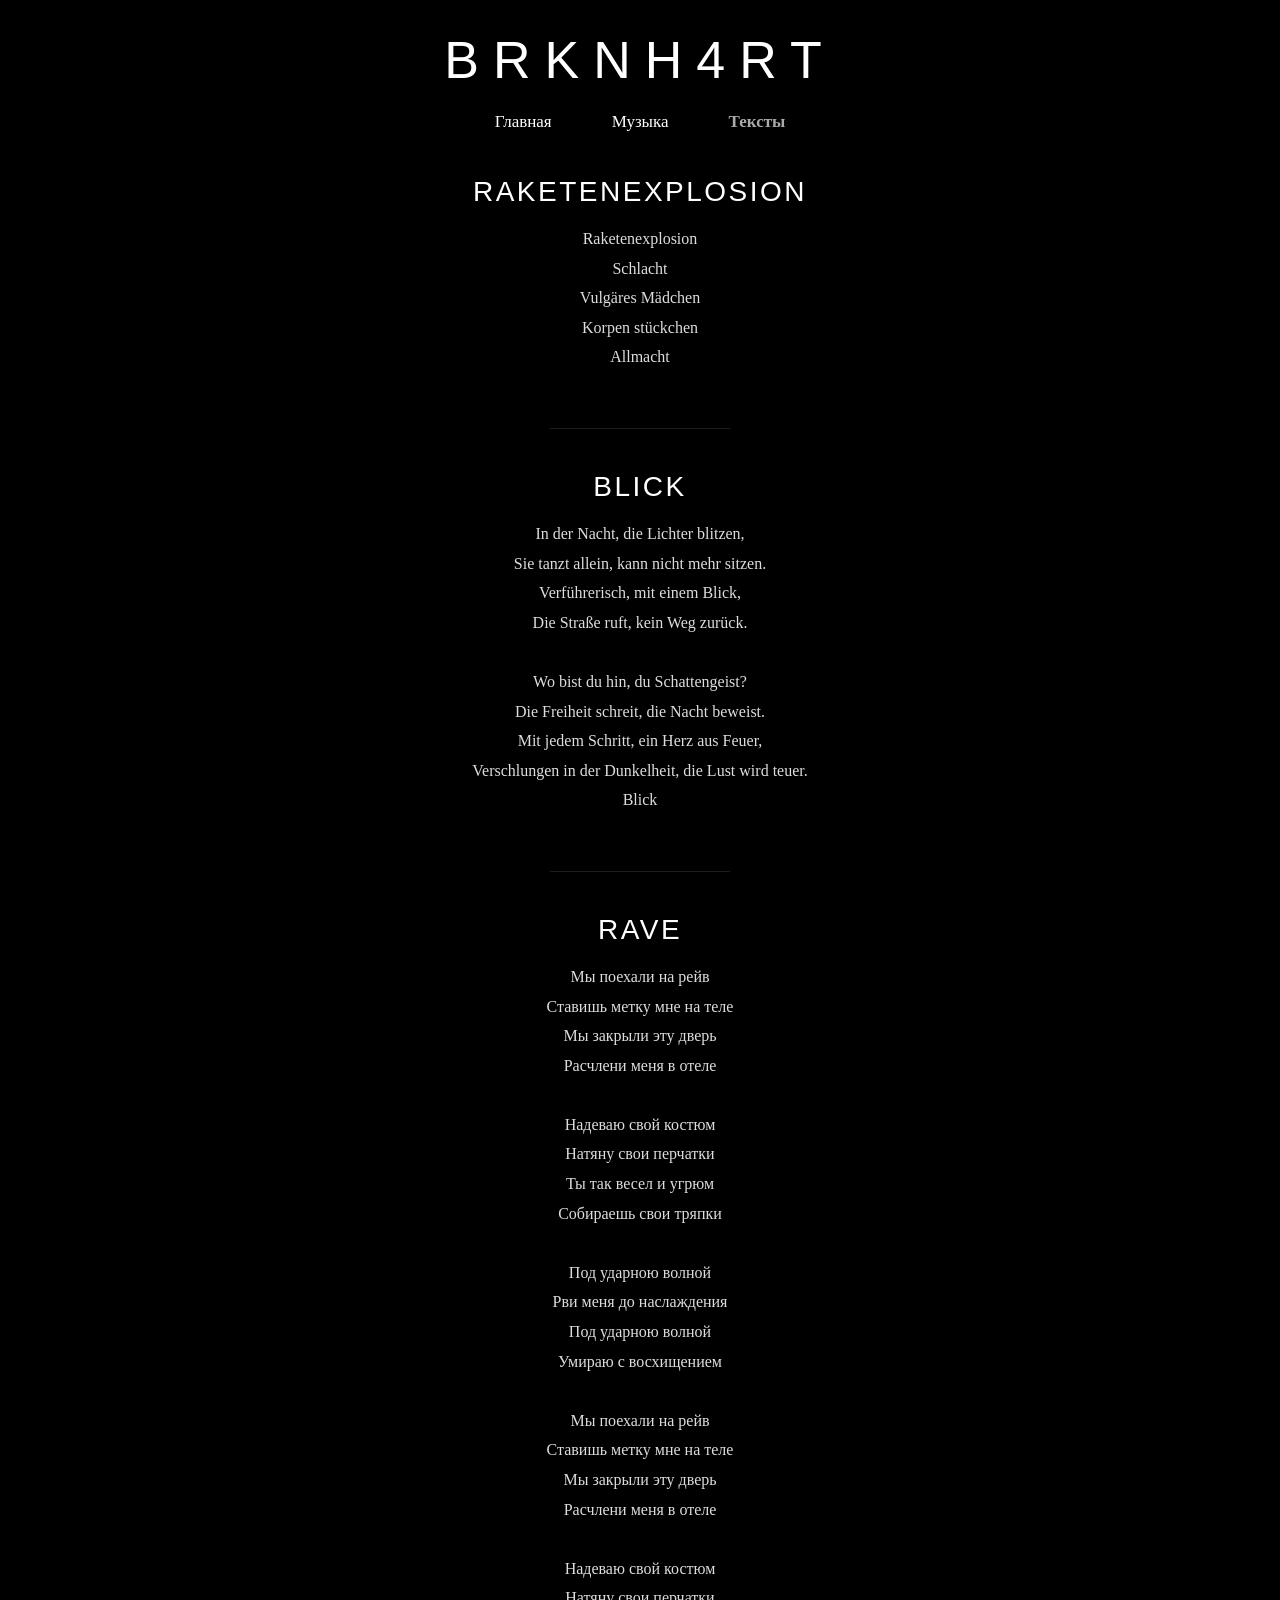
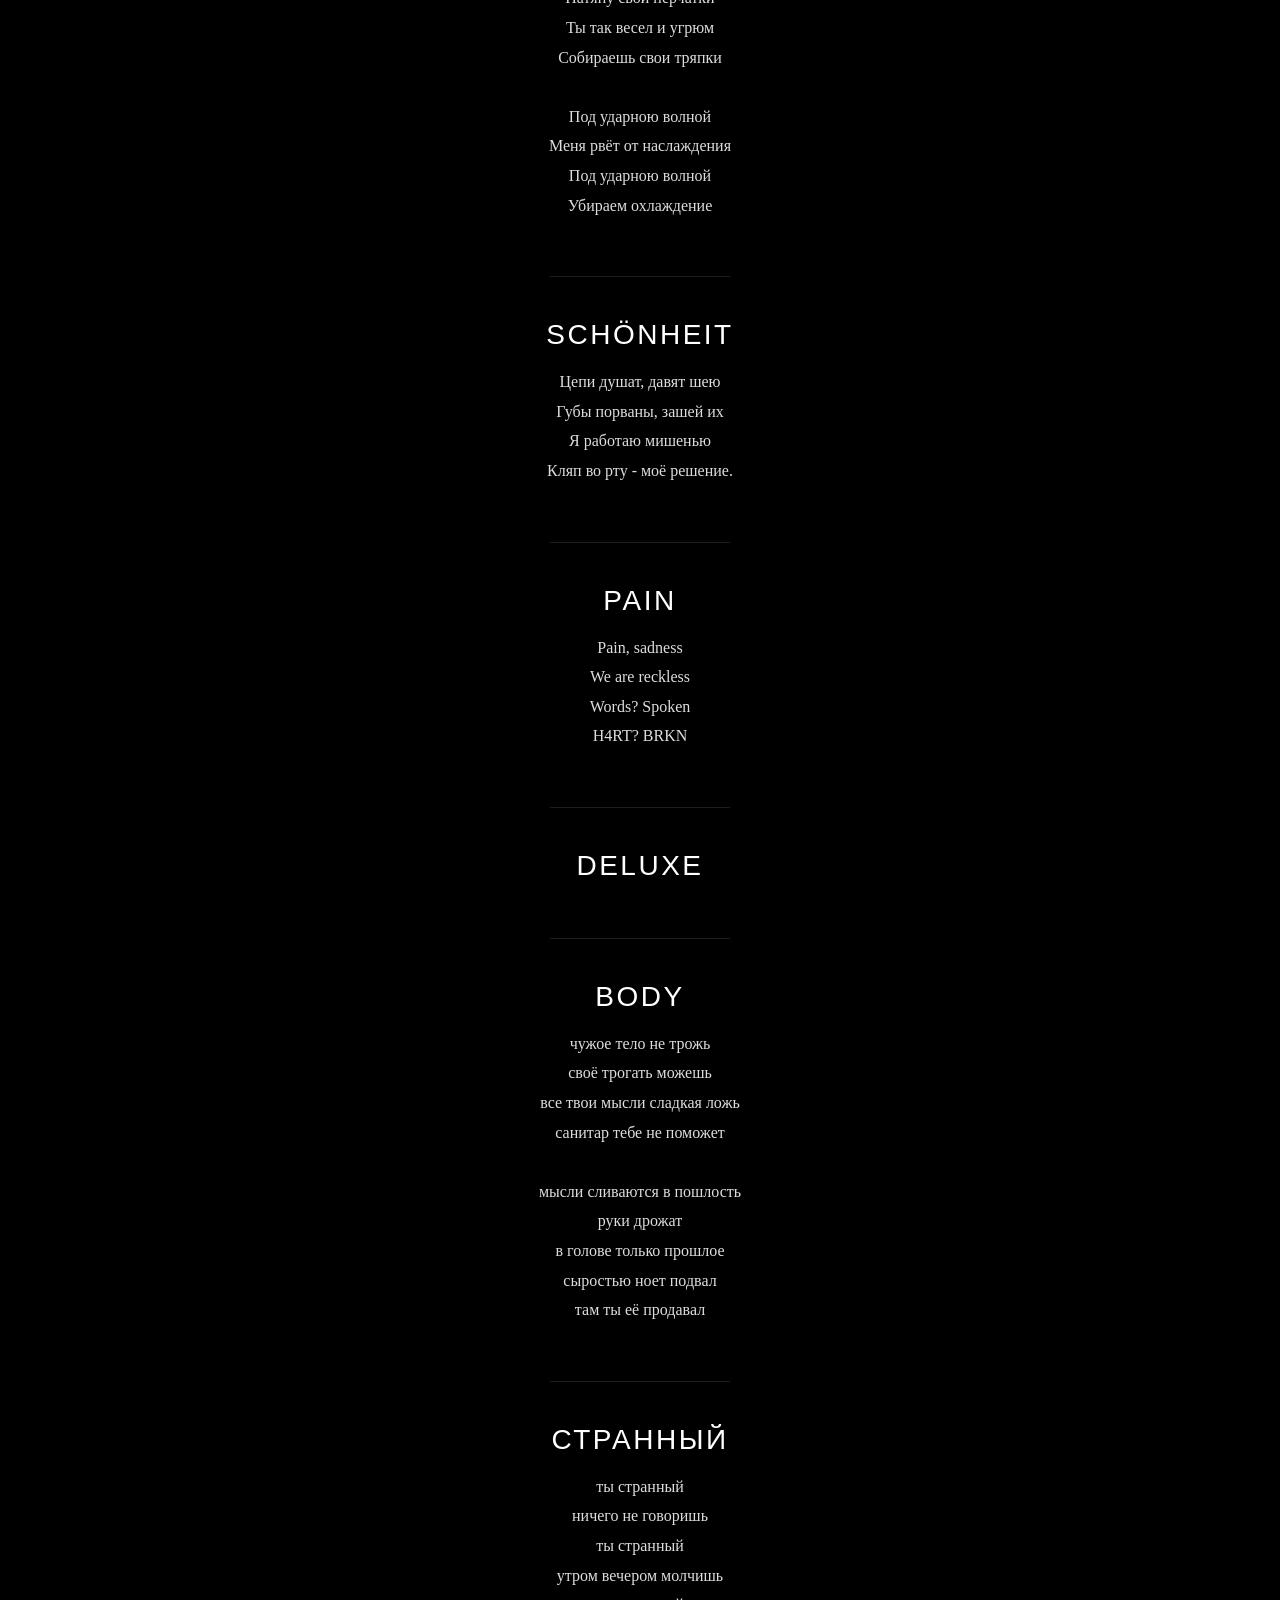
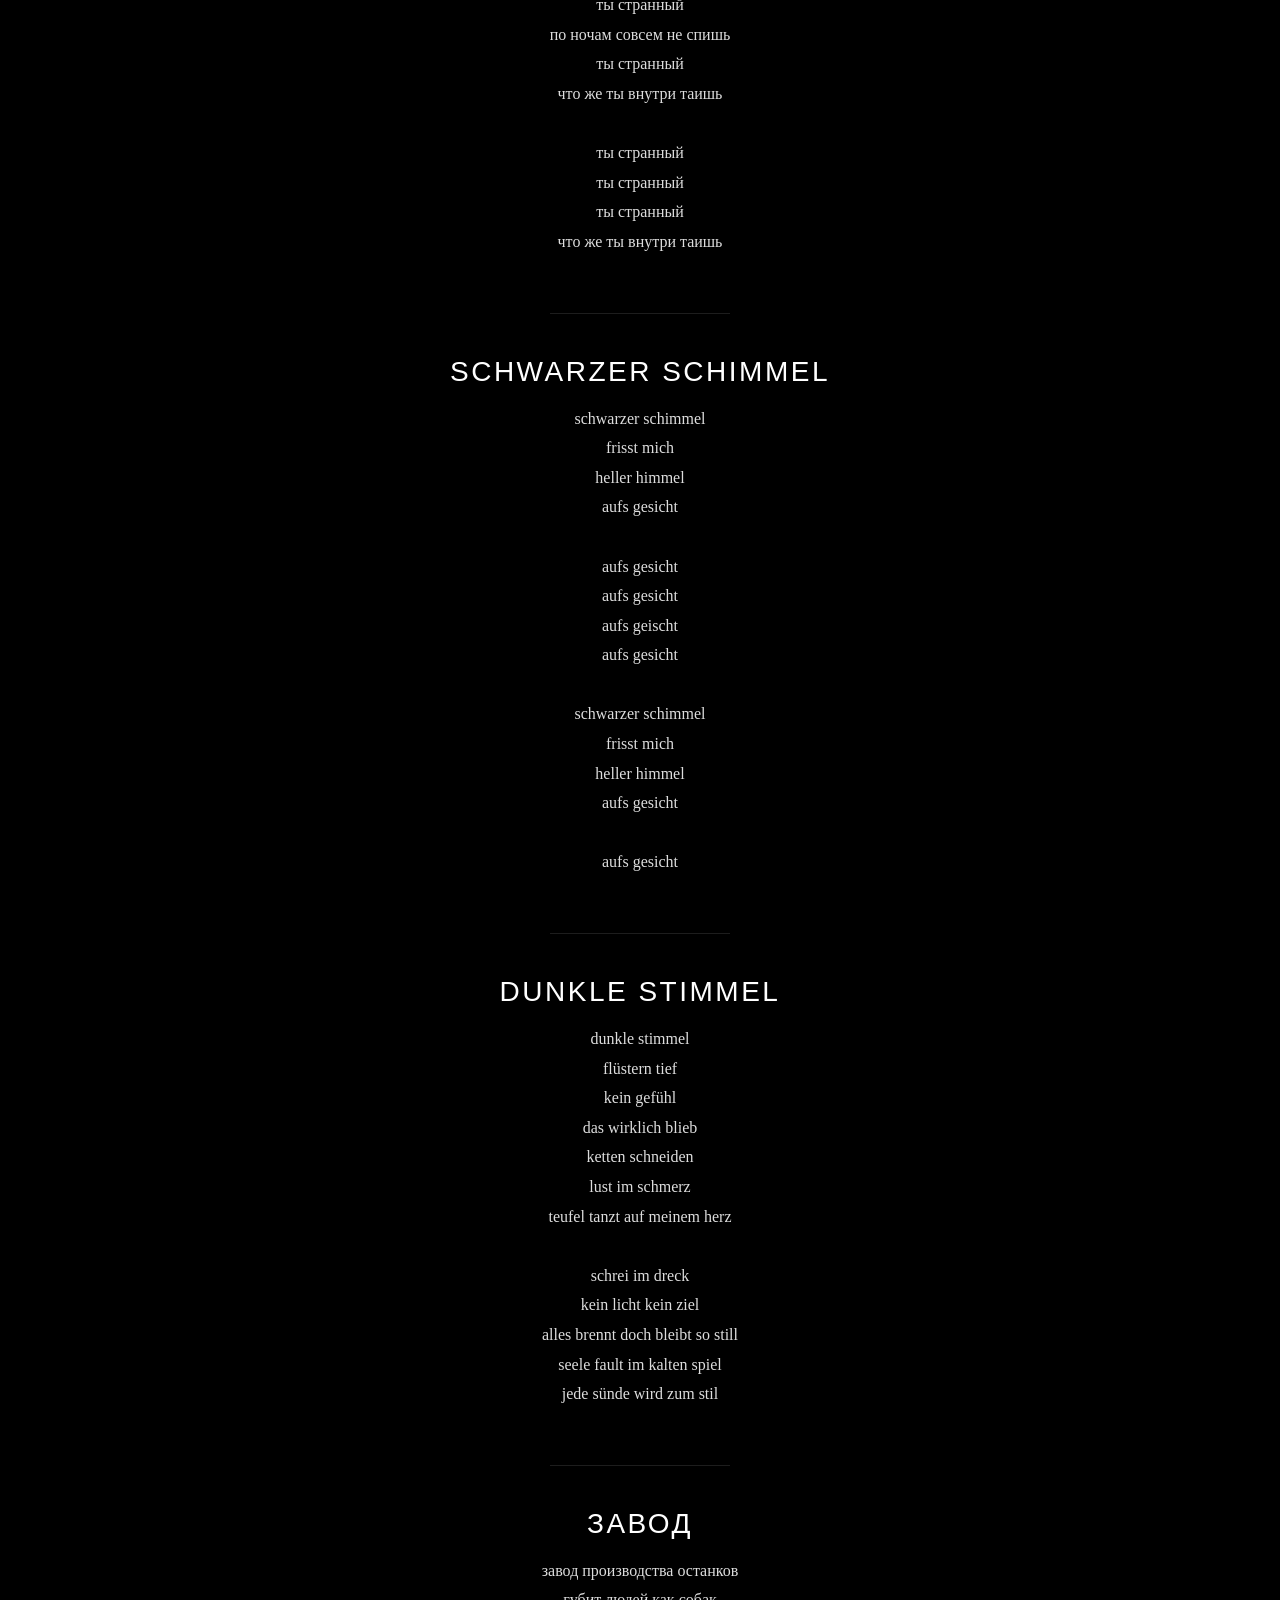
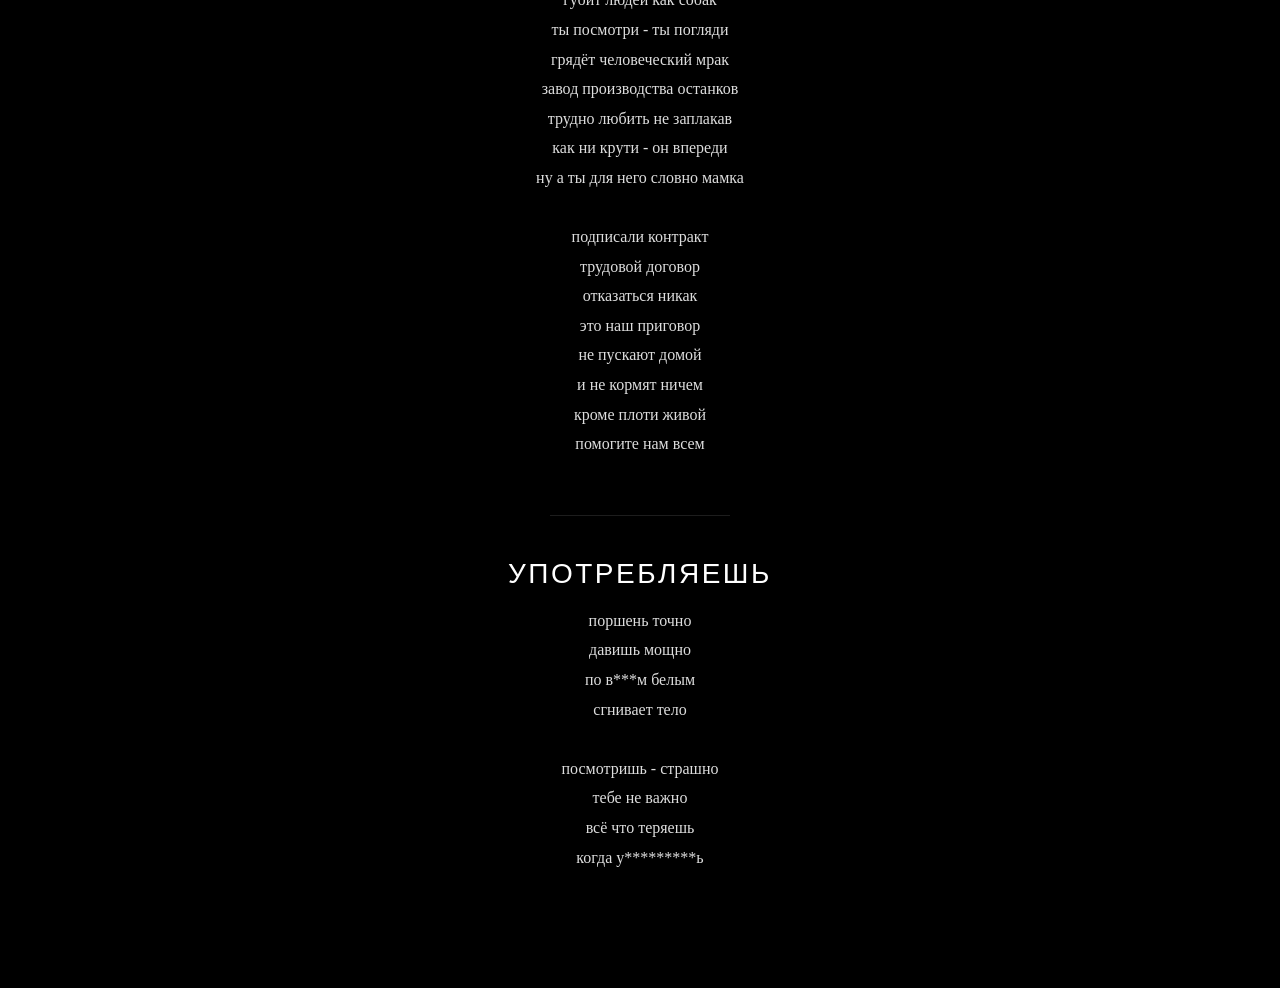
==== lyrics/index.html @ 88e72451 "Add files via upload" ====
<!DOCTYPE html>
<html lang="ru">
<head>
  <meta charset="UTF-8">
  <meta name="viewport" content="width=device-width, initial-scale=1.0, viewport-fit=cover">
  <title>BRKNH4RT</title>
  <link rel="stylesheet" href="/style.css">
  <link rel="icon" href="/img/img.ico" type="image/x-icon">
</head>
<body>

  <h1 class="title">BRKNH4RT</h1>

  <div class="tabs">
    <a href="/" data-i18n="nav_main">Главная</a>
    <a href="/music" data-i18n="nav_music">Музыка</a>
    <a href="/lyrics" class="active" data-i18n="nav_lyrics">Тексты</a>
  </div>

  <div class="lyrics-list" id="lyrics-container"></div>

  <script src="/i18n.js"></script>
  <script>
    initLang();
    renderLyrics();

    document.addEventListener('langChanged', renderLyrics);

    function renderLyrics() {
      const lang      = getCurrentLang();
      const songs     = i18n[lang]['lyrics'];
      const container = document.getElementById('lyrics-container');
      container.innerHTML = songs.map(song => `
        <div class="song">
          <h2>${song.title}</h2>
          <p>${song.lines.join('<br>')}</p>
        </div>
      `).join('<hr class="divider">');
    }
  </script>
</body>
</html>
---- style.css ----
* {
  box-sizing: border-box;
}

body {
  margin: 0;
  padding: 30px 16px 60px;
  background-color: #000000;
  color: #ffffff;
  font-family: "Times New Roman", Times, serif;
  text-align: center;
}

a {
  color: #ffffff;
  text-decoration: none;
  transition: opacity 0.2s ease;
}

a:hover {
  opacity: 0.8;
}

.title {
  font-family: Impact, "Arial Narrow", sans-serif;
  font-size: 52px;
  letter-spacing: 14px;
  margin: 0 0 18px;
  font-weight: normal;
  word-break: keep-all;
}

/* tabs navigation */
.tabs {
  margin-bottom: 40px;
  font-size: 17px;
  display: flex;
  flex-wrap: wrap;
  justify-content: center;
  gap: 8px;
}

.tabs a {
  text-decoration: none;
  margin: 0 8px;
  padding: 4px 18px;
  color: #ffffff;
  border-radius: 30px;
  transition: all 0.2s ease;
}

.tabs a.active {
  color: #aaaaaa;
  font-weight: bold;
}

.tabs a:hover:not(.active) {
  color: #888888;
}

/* gallery */
.gallery {
  display: grid;
  grid-template-columns: repeat(3, 1fr);
  gap: 14px;
  max-width: 700px;
  margin: 0 auto 40px;
}

.gallery-item {
  aspect-ratio: 4 / 3;
  background-color: #1a1a1a;
  display: flex;
  align-items: center;
  justify-content: center;
  overflow: hidden;
}

.gallery-item img {
  width: 100%;
  height: 100%;
  object-fit: cover;
  display: block;
}

/* description */
.description {
  max-width: 620px;
  margin: 0 auto;
  font-size: 15px;
  line-height: 1.7;
  color: #dddddd;
}

.description p {
  margin: 0 0 14px;
}

/* albums page */
.albums {
  display: flex;
  flex-wrap: wrap;
  justify-content: center;
  gap: 40px;
  max-width: 800px;
  margin: 0 auto 40px;
}

.album {
  text-align: center;
  width: 200px;
}

.album-cover {
  aspect-ratio: 1 / 1;
  background-color: #1a1a1a;
  overflow: hidden;
  cursor: pointer;
  transition: opacity 0.2s ease;
}

.album-cover:hover {
  opacity: 0.85;
}

.album-cover img {
  width: 100%;
  height: 100%;
  object-fit: cover;
  display: block;
}

/* детали альбома — без фона, минимализм */
.album-detail {
  max-width: 560px;
  margin: 0 auto;
  text-align: center;
}

.detail-title {
  font-family: Impact, "Arial Narrow", sans-serif;
  font-size: 26px;
  letter-spacing: 2px;
  margin: 0 0 10px;
  font-weight: normal;
  color: #ffffff;
}

.detail-desc {
  font-size: 15px;
  line-height: 1.7;
  color: #dddddd;
  margin: 0;
}

/* lyrics page */
.lyrics-list {
  max-width: 620px;
  margin: 0 auto;
  text-align: left;
}

.song {
  margin-bottom: 56px;
}

.song h2 {
  font-family: Impact, "Arial Narrow", sans-serif;
  font-size: 28px;
  letter-spacing: 2.5px;
  margin: 0 0 16px;
  text-align: center;
  font-weight: normal;
  color: #ffffff;
  word-break: break-word;
}

.song p {
  margin: 0 0 10px;
  font-size: 16px;
  line-height: 1.85;
  color: #dddddd;
  text-align: center;
  font-family: "Times New Roman", Times, serif;
}

hr.divider {
  border: none;
  border-top: 1px solid #2a2a2a;
  max-width: 180px;
  margin: 42px auto;
  opacity: 0.7;
}

/* responsive */
@media (max-width: 560px) {
  body {
    padding: 24px 12px 60px;
  }

  .title {
    font-size: 34px;
    letter-spacing: 8px;
  }

  .tabs {
    margin-bottom: 28px;
    font-size: 15px;
  }

  .tabs a {
    margin: 0 4px;
    padding: 4px 12px;
  }

  /* gallery: one photo per row, full width */
  .gallery {
    grid-template-columns: 1fr;
    gap: 10px;
    max-width: 100%;
    margin-bottom: 28px;
  }

  .gallery-item {
    aspect-ratio: 4 / 3;
  }

  /* albums */
  .albums {
    gap: 20px;
    margin-bottom: 28px;
  }

  .album {
    width: 120px;
  }

  .detail-title {
    font-size: 20px;
  }

  .detail-desc {
    font-size: 13px;
  }

  /* lyrics */
  .lyrics-list {
    padding: 0 4px;
  }

  .song h2 {
    font-size: 22px;
    letter-spacing: 1.5px;
  }

  .song p {
    font-size: 14px;
    line-height: 1.7;
  }

  /* description */
  .description {
    font-size: 14px;
  }

  /* lang switcher */
  .lang-switcher {
    margin-bottom: 14px;
  }
}
/* ─── lang switcher ─── */
.lang-switcher {
  margin-bottom: 18px;
  display: flex;
  justify-content: center;
  align-items: center;
  gap: 4px;
}

.lang-switcher button {
  background: none;
  border: none;
  color: #555555;
  font-family: "Times New Roman", Times, serif;
  font-size: 13px;
  letter-spacing: 1px;
  cursor: pointer;
  padding: 2px 6px;
  transition: color 0.2s ease;
}

.lang-switcher button:hover {
  color: #aaaaaa;
}

.lang-switcher button.active {
  color: #ffffff;
  font-weight: bold;
}

.lang-sep {
  color: #333333;
  font-size: 11px;
  user-select: none;
}
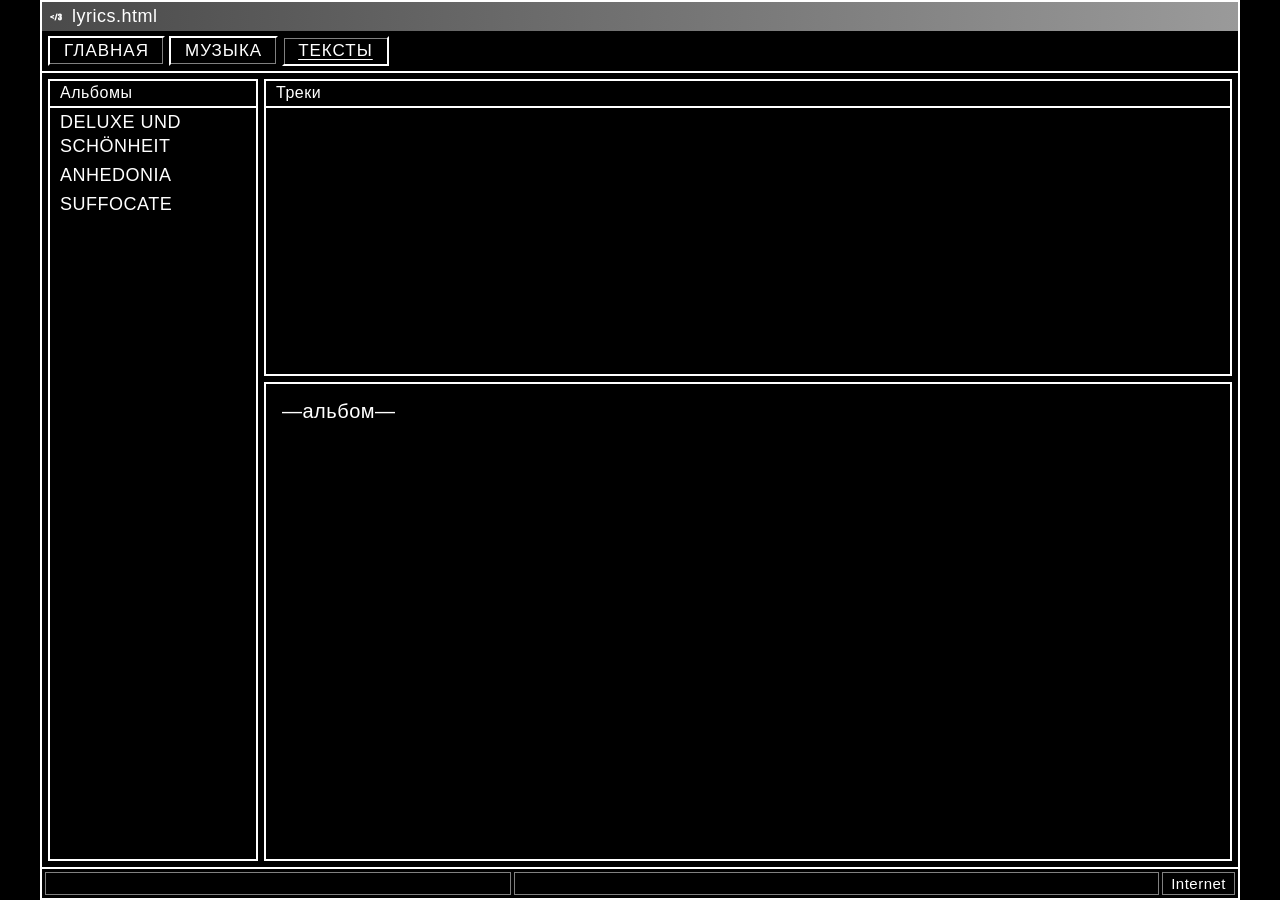
==== commit 4753aa35: "Add files via upload" ====
--- a/lyrics/index.html
+++ b/lyrics/index.html
@@ -8,35 +8,96 @@
   <link rel="icon" href="/img/img.ico" type="image/x-icon">
 </head>
 <body>
-
-  <h1 class="title">BRKNH4RT</h1>
-
-  <div class="tabs">
-    <a href="/" data-i18n="nav_main">Главная</a>
-    <a href="/music" data-i18n="nav_music">Музыка</a>
-    <a href="/lyrics" class="active" data-i18n="nav_lyrics">Тексты</a>
+<div class="win">
+  <div class="titlebar">
+    <img src="/img/img.ico" alt="">
+    <span class="name">lyrics.html</span>
   </div>
 
-  <div class="lyrics-list" id="lyrics-container"></div>
+  <div class="toolbar">
+    <a class="tb" href="/" data-i18n="nav_main">Главная</a>
+    <a class="tb" href="/music" data-i18n="nav_music">Музыка</a>
+    <a class="tb on" href="/lyrics" data-i18n="nav_lyrics">Тексты</a>
+  </div>
 
-  <script src="/i18n.js"></script>
-  <script>
-    initLang();
-    renderLyrics();
+  <div class="panes">
+    <div class="panel src">
+      <div class="head" data-i18n="albums_head">Альбомы</div>
+      <ul id="albums"></ul>
+    </div>
 
-    document.addEventListener('langChanged', renderLyrics);
+    <div class="main">
+      <div class="panel tracks">
+        <div class="head" data-i18n="tracks_label">Треки</div>
+        <ul id="tracks"></ul>
+      </div>
+      <div class="panel lyrics">
+        <div class="body" id="lyrics"></div>
+      </div>
+    </div>
+  </div>
 
-    function renderLyrics() {
-      const lang      = getCurrentLang();
-      const songs     = i18n[lang]['lyrics'];
-      const container = document.getElementById('lyrics-container');
-      container.innerHTML = songs.map(song => `
-        <div class="song">
-          <h2>${song.title}</h2>
-          <p>${song.lines.join('<br>')}</p>
-        </div>
-      `).join('<hr class="divider">');
+  <div class="status">
+    <span class="s1" id="st1"></span>
+    <span class="s2" id="st2"></span>
+    <span class="s3">Internet</span>
+  </div>
+</div>
+
+<script src="/i18n.js"></script>
+<script>
+  initLang();
+
+  const elAlbums = document.getElementById('albums');
+  const elTracks = document.getElementById('tracks');
+  const elLyrics = document.getElementById('lyrics');
+  const st1  = document.getElementById('st1');
+  const st2  = document.getElementById('st2');
+
+  let curAlbum = null;   // '1' | '2' | '3'
+  let curTrack = null;   // index inside album
+
+  function T() { return i18n[getCurrentLang()]; }
+  function tracksOf(n) { return T().lyrics.filter(s => s.album === n); }
+
+  function render() {
+    // albums
+    elAlbums.innerHTML = '';
+    ['1','2','3'].forEach(n => {
+      const li = document.createElement('li');
+      li.textContent = T().albums[n].title;
+      if (n === curAlbum) li.className = 'sel';
+      li.onclick = () => { curAlbum = n; curTrack = null; render(); };
+      elAlbums.appendChild(li);
+    });
+
+    // tracks
+    elTracks.innerHTML = '';
+    const list = curAlbum ? tracksOf(curAlbum) : [];
+    list.forEach((s, i) => {
+      const li = document.createElement('li');
+      li.innerHTML = '<b>' + (i + 1) + '</b><span></span>';
+      li.querySelector('span').textContent = s.title;
+      if (i === curTrack) li.className = 'sel';
+      li.onclick = () => { curTrack = i; render(); };
+      elTracks.appendChild(li);
+    });
+
+    // lyrics / status
+    if (curAlbum && curTrack !== null) {
+      const s = list[curTrack];
+      elLyrics.textContent = s.lines.length ? s.lines.join('\n') : T().no_lyrics;
+    } else {
+      elLyrics.textContent = curAlbum
+        ? (list.length ? T().pick_track : T().soon)
+        : T().pick_album;
     }
-  </script>
+    st1.textContent = curAlbum ? T().tracks_label + ': ' + list.length : '';
+    st2.textContent = curAlbum ? T().albums[curAlbum].title : '';
+  }
+
+  render();
+  document.addEventListener('langChanged', render);
+</script>
 </body>
 </html>
--- a/style.css
+++ b/style.css
@@ -1,305 +1,225 @@
-* {
-  box-sizing: border-box;
-}
-
-body {
-  margin: 0;
-  padding: 30px 16px 60px;
-  background-color: #000000;
-  color: #ffffff;
-  font-family: "Times New Roman", Times, serif;
-  text-align: center;
-}
-
-a {
-  color: #ffffff;
-  text-decoration: none;
-  transition: opacity 0.2s ease;
-}
-
-a:hover {
-  opacity: 0.8;
-}
-
-.title {
-  font-family: Impact, "Arial Narrow", sans-serif;
-  font-size: 52px;
-  letter-spacing: 14px;
-  margin: 0 0 18px;
-  font-weight: normal;
-  word-break: keep-all;
-}
-
-/* tabs navigation */
-.tabs {
-  margin-bottom: 40px;
-  font-size: 17px;
-  display: flex;
-  flex-wrap: wrap;
-  justify-content: center;
-  gap: 8px;
-}
-
-.tabs a {
-  text-decoration: none;
-  margin: 0 8px;
-  padding: 4px 18px;
-  color: #ffffff;
-  border-radius: 30px;
-  transition: all 0.2s ease;
-}
-
-.tabs a.active {
-  color: #aaaaaa;
-  font-weight: bold;
-}
-
-.tabs a:hover:not(.active) {
-  color: #888888;
-}
-
-/* gallery */
-.gallery {
-  display: grid;
-  grid-template-columns: repeat(3, 1fr);
-  gap: 14px;
-  max-width: 700px;
-  margin: 0 auto 40px;
-}
-
-.gallery-item {
-  aspect-ratio: 4 / 3;
-  background-color: #1a1a1a;
-  display: flex;
-  align-items: center;
-  justify-content: center;
-  overflow: hidden;
-}
-
-.gallery-item img {
-  width: 100%;
-  height: 100%;
-  object-fit: cover;
-  display: block;
-}
-
-/* description */
-.description {
-  max-width: 620px;
-  margin: 0 auto;
-  font-size: 15px;
-  line-height: 1.7;
-  color: #dddddd;
-}
-
-.description p {
-  margin: 0 0 14px;
-}
-
-/* albums page */
-.albums {
-  display: flex;
-  flex-wrap: wrap;
-  justify-content: center;
-  gap: 40px;
-  max-width: 800px;
-  margin: 0 auto 40px;
-}
-
-.album {
-  text-align: center;
-  width: 200px;
-}
-
-.album-cover {
-  aspect-ratio: 1 / 1;
-  background-color: #1a1a1a;
-  overflow: hidden;
-  cursor: pointer;
-  transition: opacity 0.2s ease;
-}
-
-.album-cover:hover {
-  opacity: 0.85;
-}
-
-.album-cover img {
-  width: 100%;
-  height: 100%;
-  object-fit: cover;
-  display: block;
-}
-
-/* детали альбома — без фона, минимализм */
-.album-detail {
-  max-width: 560px;
-  margin: 0 auto;
-  text-align: center;
-}
-
-.detail-title {
-  font-family: Impact, "Arial Narrow", sans-serif;
-  font-size: 26px;
-  letter-spacing: 2px;
-  margin: 0 0 10px;
-  font-weight: normal;
-  color: #ffffff;
-}
-
-.detail-desc {
-  font-size: 15px;
-  line-height: 1.7;
-  color: #dddddd;
-  margin: 0;
-}
-
-/* lyrics page */
-.lyrics-list {
-  max-width: 620px;
-  margin: 0 auto;
-  text-align: left;
-}
-
-.song {
-  margin-bottom: 56px;
-}
-
-.song h2 {
-  font-family: Impact, "Arial Narrow", sans-serif;
-  font-size: 28px;
-  letter-spacing: 2.5px;
-  margin: 0 0 16px;
-  text-align: center;
-  font-weight: normal;
-  color: #ffffff;
-  word-break: break-word;
-}
-
-.song p {
-  margin: 0 0 10px;
-  font-size: 16px;
-  line-height: 1.85;
-  color: #dddddd;
-  text-align: center;
-  font-family: "Times New Roman", Times, serif;
-}
-
-hr.divider {
-  border: none;
-  border-top: 1px solid #2a2a2a;
-  max-width: 180px;
-  margin: 42px auto;
-  opacity: 0.7;
-}
-
-/* responsive */
-@media (max-width: 560px) {
-  body {
-    padding: 24px 12px 60px;
-  }
-
-  .title {
-    font-size: 34px;
-    letter-spacing: 8px;
-  }
-
-  .tabs {
-    margin-bottom: 28px;
-    font-size: 15px;
-  }
-
-  .tabs a {
-    margin: 0 4px;
-    padding: 4px 12px;
-  }
-
-  /* gallery: one photo per row, full width */
-  .gallery {
-    grid-template-columns: 1fr;
-    gap: 10px;
-    max-width: 100%;
-    margin-bottom: 28px;
-  }
-
-  .gallery-item {
-    aspect-ratio: 4 / 3;
-  }
-
-  /* albums */
-  .albums {
-    gap: 20px;
-    margin-bottom: 28px;
-  }
-
-  .album {
-    width: 120px;
-  }
-
-  .detail-title {
-    font-size: 20px;
-  }
-
-  .detail-desc {
-    font-size: 13px;
-  }
-
-  /* lyrics */
-  .lyrics-list {
-    padding: 0 4px;
-  }
-
-  .song h2 {
-    font-size: 22px;
-    letter-spacing: 1.5px;
-  }
-
-  .song p {
-    font-size: 14px;
-    line-height: 1.7;
-  }
-
-  /* description */
-  .description {
-    font-size: 14px;
-  }
-
-  /* lang switcher */
-  .lang-switcher {
-    margin-bottom: 14px;
-  }
-}
-/* ─── lang switcher ─── */
-.lang-switcher {
-  margin-bottom: 18px;
-  display: flex;
+
+:root {
+  --font:  Impact, Haettenschweiler, "Arial Narrow Bold", sans-serif;
+  --bg:    #000;     
+  --text:  #fff;    
+  --line:  #fff;     
+  --light: #fff;    
+  --dark:  #000;      
+  --mid:   #808080;
+  --sel:   #000080;   
+  --t1:    #4a4a4a;   
+  --t2:    #9a9a9a;
+}
+
+* { margin: 0; padding: 0; box-sizing: border-box; }
+html { -webkit-text-size-adjust: 100%; }
+
+body {
+  min-height: 100vh;
+  min-height: 100dvh;
+  display: flex;
+  align-items: center;
   justify-content: center;
+  background: var(--bg);
+  color: var(--text);
+  font-family: var(--font);
+  font-weight: 400;
+  font-synthesis: none;
+  letter-spacing: .5px;
+  line-height: 1.3;
+}
+
+a { color: var(--text); }
+canvas { display: block; width: 100%; height: 100%; }
+
+
+.win {
+  display: flex;
+  flex-direction: column;
+  width: 100%;
+  height: 100vh;
+  height: 100dvh;
+  overflow: hidden;
+  background: var(--bg);
+  border: 2px solid var(--line);
+}
+
+@media (min-width: 701px) {
+  .win {
+    width: min(100vw, calc(100vh * 4 / 3));
+    width: min(100vw, calc(100dvh * 4 / 3));
+    height: auto;
+    aspect-ratio: 4 / 3;
+  }
+}
+
+.titlebar {
+  display: flex;
+  align-items: center;
+  gap: 8px;
+  padding: 3px 4px 3px 6px;
+  background: linear-gradient(90deg, var(--t1), var(--t2));
+  color: #fff;
+  font-size: 18px;
+}
+.titlebar img { width: 16px; height: 16px; }
+.titlebar .name { flex: 1; overflow: hidden; white-space: nowrap; text-overflow: ellipsis; }
+.winbtns { display: flex; gap: 2px; }
+
+.tb {
+  font: inherit;
+  font-size: 15px;
+  letter-spacing: 1px;
+  color: var(--text);
+  background: var(--bg);
+  border: 2px solid;
+  border-color: var(--light) var(--dark) var(--dark) var(--light);
+  box-shadow: inset -1px -1px var(--mid);
+  padding: 1px 10px;
+  text-transform: uppercase;
+  text-decoration: none;
+  cursor: pointer;
+  display: inline-block;
+  line-height: 1.3;
+}
+.tb:active,
+.tb.on {
+  border-color: var(--dark) var(--light) var(--light) var(--dark);
+  box-shadow: inset 1px 1px var(--mid);
+}
+.tb.on { text-decoration: underline; text-underline-offset: 3px; }
+.winbtns .tb { padding: 0 8px; }
+
+.toolbar {
+  display: flex;
   align-items: center;
   gap: 4px;
-}
-
-.lang-switcher button {
-  background: none;
-  border: none;
-  color: #555555;
-  font-family: "Times New Roman", Times, serif;
-  font-size: 13px;
-  letter-spacing: 1px;
-  cursor: pointer;
-  padding: 2px 6px;
-  transition: color 0.2s ease;
-}
-
-.lang-switcher button:hover {
-  color: #aaaaaa;
-}
-
-.lang-switcher button.active {
-  color: #ffffff;
-  font-weight: bold;
-}
-
-.lang-sep {
-  color: #333333;
-  font-size: 11px;
-  user-select: none;
-}
+  padding: 5px 6px;
+  border-bottom: 2px solid var(--line);
+}
+.toolbar .tb { font-size: 17px; padding: 2px 14px; }
+
+.row { display: flex; align-items: center; gap: 8px; padding: 6px 8px; font-size: 18px; }
+
+.field {
+  flex: 1;
+  min-width: 0;
+  font: inherit;
+  font-size: 18px;
+  color: var(--text);
+  background: var(--bg);
+  border: 2px solid var(--line);
+  padding: 3px 6px;
+  color-scheme: dark;
+}
+
+.view {
+  flex: 1;
+  min-height: 0;
+  margin: 3px 6px;
+  background: var(--bg);
+  border: 2px solid var(--line);
+  position: relative;
+}
+
+.hint {
+  position: absolute;
+  inset: 0;
+  display: flex;
+  align-items: center;
+  justify-content: center;
+  font-size: 22px;
+  text-align: center;
+  padding: 10px;
+}
+.hint.hide { display: none; }
+
+.caption {
+  padding: 8px 10px 10px;
+  max-height: 38%;
+  overflow: auto;
+}
+.caption p { font-size: 18px; line-height: 1.45; margin-bottom: 10px; }
+.caption:empty { display: none; }
+
+.btn {
+  display: inline-block;
+  font: inherit;
+  font-size: 20px;
+  letter-spacing: 2px;
+  text-transform: uppercase;
+  text-decoration: none;
+  color: var(--text);
+  background: var(--bg);
+  border: 2px solid;
+  border-color: var(--light) var(--dark) var(--dark) var(--light);
+  box-shadow: inset -1px -1px var(--mid);
+  padding: 3px 22px;
+}
+a.btn:active { border-color: var(--dark) var(--light) var(--light) var(--dark); box-shadow: inset 1px 1px var(--mid); }
+.btn.off { border: 2px dashed var(--line); box-shadow: none; }
+
+.status { display: flex; gap: 3px; padding: 3px; border-top: 2px solid var(--line); font-size: 15px; }
+.status span {
+  border: 1px solid var(--mid);
+  padding: 1px 8px;
+  white-space: nowrap;
+  overflow: hidden;
+  text-overflow: ellipsis;
+}
+.status .s1 { flex: 1; }
+.status .s2 { flex: 1.4; }
+
+.panes { flex: 1; min-height: 0; display: flex; gap: 6px; padding: 6px; }
+
+.panel {
+  border: 2px solid var(--line);
+  background: var(--bg);
+  display: flex;
+  flex-direction: column;
+  min-height: 0;
+}
+.panel .head {
+  padding: 2px 10px;
+  font-size: 16px;
+  border-bottom: 2px solid var(--line);
+}
+.panel ul { list-style: none; overflow: auto; }
+.panel li { padding: 3px 10px; font-size: 18px; cursor: pointer; }
+.panel li.sel { background: var(--sel); color: #fff; }
+
+.src { width: 210px; flex: none; }
+.main { flex: 1; min-width: 0; display: flex; flex-direction: column; gap: 6px; }
+.tracks { flex: none; height: 38%; }
+.tracks li { display: flex; gap: 12px; }
+.tracks li b { font-weight: 400; width: 26px; flex: none; text-align: right; }
+.lyrics { flex: 1; }
+.lyrics .body {
+  padding: 12px 16px;
+  overflow: auto;
+  font-size: 20px;
+  line-height: 1.5;
+  white-space: pre-line;
+}
+
+@media (max-width: 700px) {
+  .win { border: 0; }
+  .titlebar { font-size: 16px; }
+  .winbtns .tb { font-size: 13px; padding: 0 6px; }
+  .toolbar { padding: 4px; gap: 3px; }
+  .toolbar .tb { font-size: 15px; padding: 2px 9px; }
+  .row { font-size: 16px; padding: 5px 6px; }
+  .field { font-size: 16px; }
+  .caption { max-height: 42%; }
+  .caption p { font-size: 16px; }
+  .btn { font-size: 18px; padding: 3px 18px; }
+  .status { font-size: 13px; }
+  .status .s3 { display: none; }
+
+  .panes { flex-direction: column; gap: 4px; padding: 4px; }
+  .src { width: auto; max-height: 112px; }
+  .tracks { height: auto; max-height: 28%; }
+  .panel li { font-size: 16px; }
+  .lyrics .body { font-size: 18px; padding: 10px 12px; }
+}
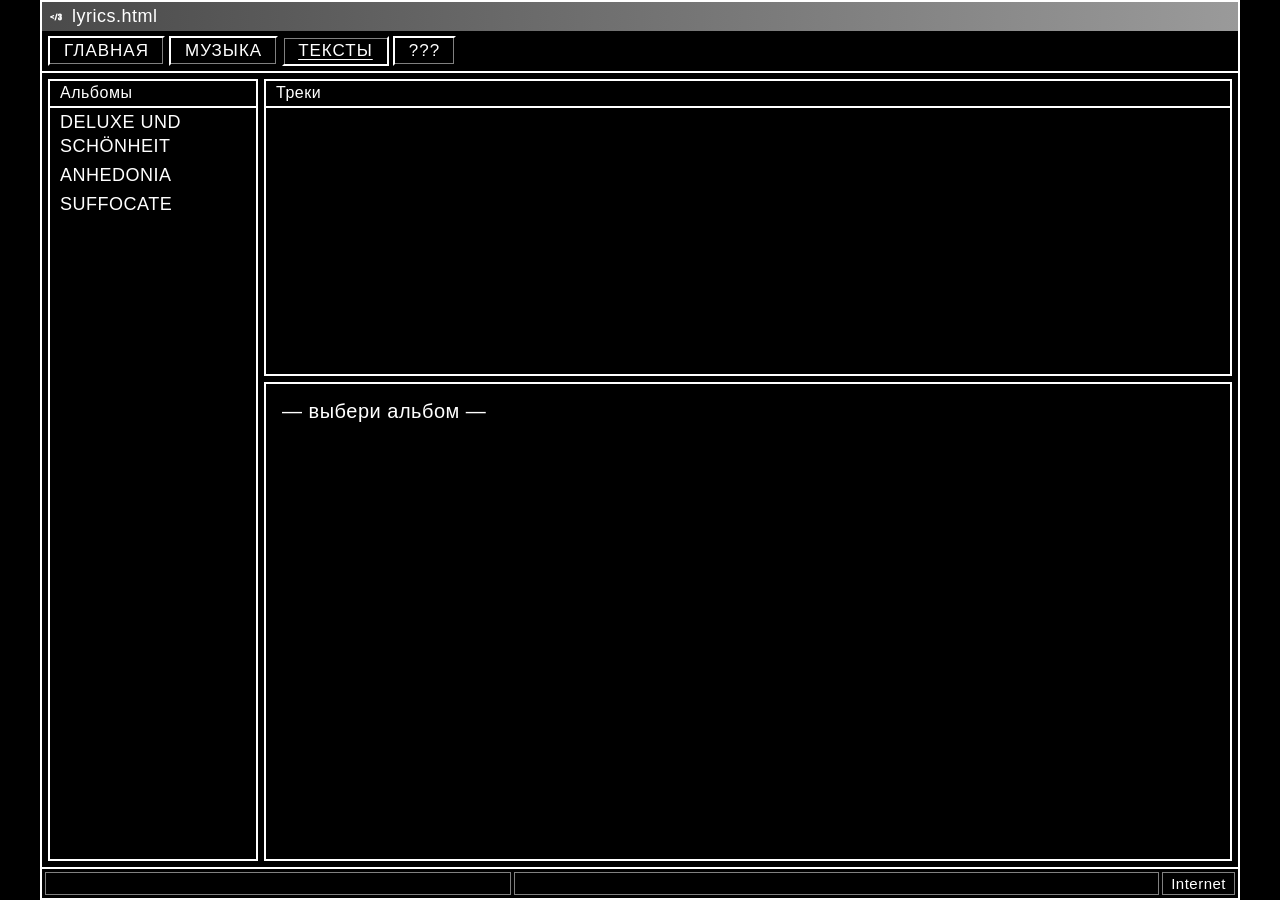
==== commit 930b463d: "new" ====
--- a/lyrics/index.html
+++ b/lyrics/index.html
@@ -18,6 +18,7 @@
     <a class="tb" href="/" data-i18n="nav_main">Главная</a>
     <a class="tb" href="/music" data-i18n="nav_music">Музыка</a>
     <a class="tb on" href="/lyrics" data-i18n="nav_lyrics">Тексты</a>
+    <a class="tb" href="/new">???</a>
   </div>
 
   <div class="panes">
--- a/style.css
+++ b/style.css
@@ -1,14 +1,15 @@
-
+/* BRKNH4RT — old OS window, black + white, 4:3.
+   Fonts and colors live in :root. */
 :root {
   --font:  Impact, Haettenschweiler, "Arial Narrow Bold", sans-serif;
-  --bg:    #000;     
-  --text:  #fff;    
-  --line:  #fff;     
-  --light: #fff;    
-  --dark:  #000;      
+  --bg:    #000;      /* background */
+  --text:  #fff;      /* text */
+  --line:  #fff;      /* outlines */
+  --light: #fff;      /* bevel: lit edge */
+  --dark:  #000;      /* bevel: shadow edge */
   --mid:   #808080;
-  --sel:   #000080;   
-  --t1:    #4a4a4a;   
+  --sel:   #000080;   /* selected row */
+  --t1:    #4a4a4a;   /* title bar gradient (gray) */
   --t2:    #9a9a9a;
 }
 
@@ -33,7 +34,7 @@
 a { color: var(--text); }
 canvas { display: block; width: 100%; height: 100%; }
 
-
+/* ── window: 4:3 on desktop, full screen on phones ── */
 .win {
   display: flex;
   flex-direction: column;
@@ -67,6 +68,7 @@
 .titlebar .name { flex: 1; overflow: hidden; white-space: nowrap; text-overflow: ellipsis; }
 .winbtns { display: flex; gap: 2px; }
 
+/* raised bevel buttons */
 .tb {
   font: inherit;
   font-size: 15px;
@@ -171,6 +173,7 @@
 .status .s1 { flex: 1; }
 .status .s2 { flex: 1.4; }
 
+/* ── lyrics: lists inside the same window ── */
 .panes { flex: 1; min-height: 0; display: flex; gap: 6px; padding: 6px; }
 
 .panel {
@@ -203,6 +206,7 @@
   white-space: pre-line;
 }
 
+/* ── mobile ── */
 @media (max-width: 700px) {
   .win { border: 0; }
   .titlebar { font-size: 16px; }
